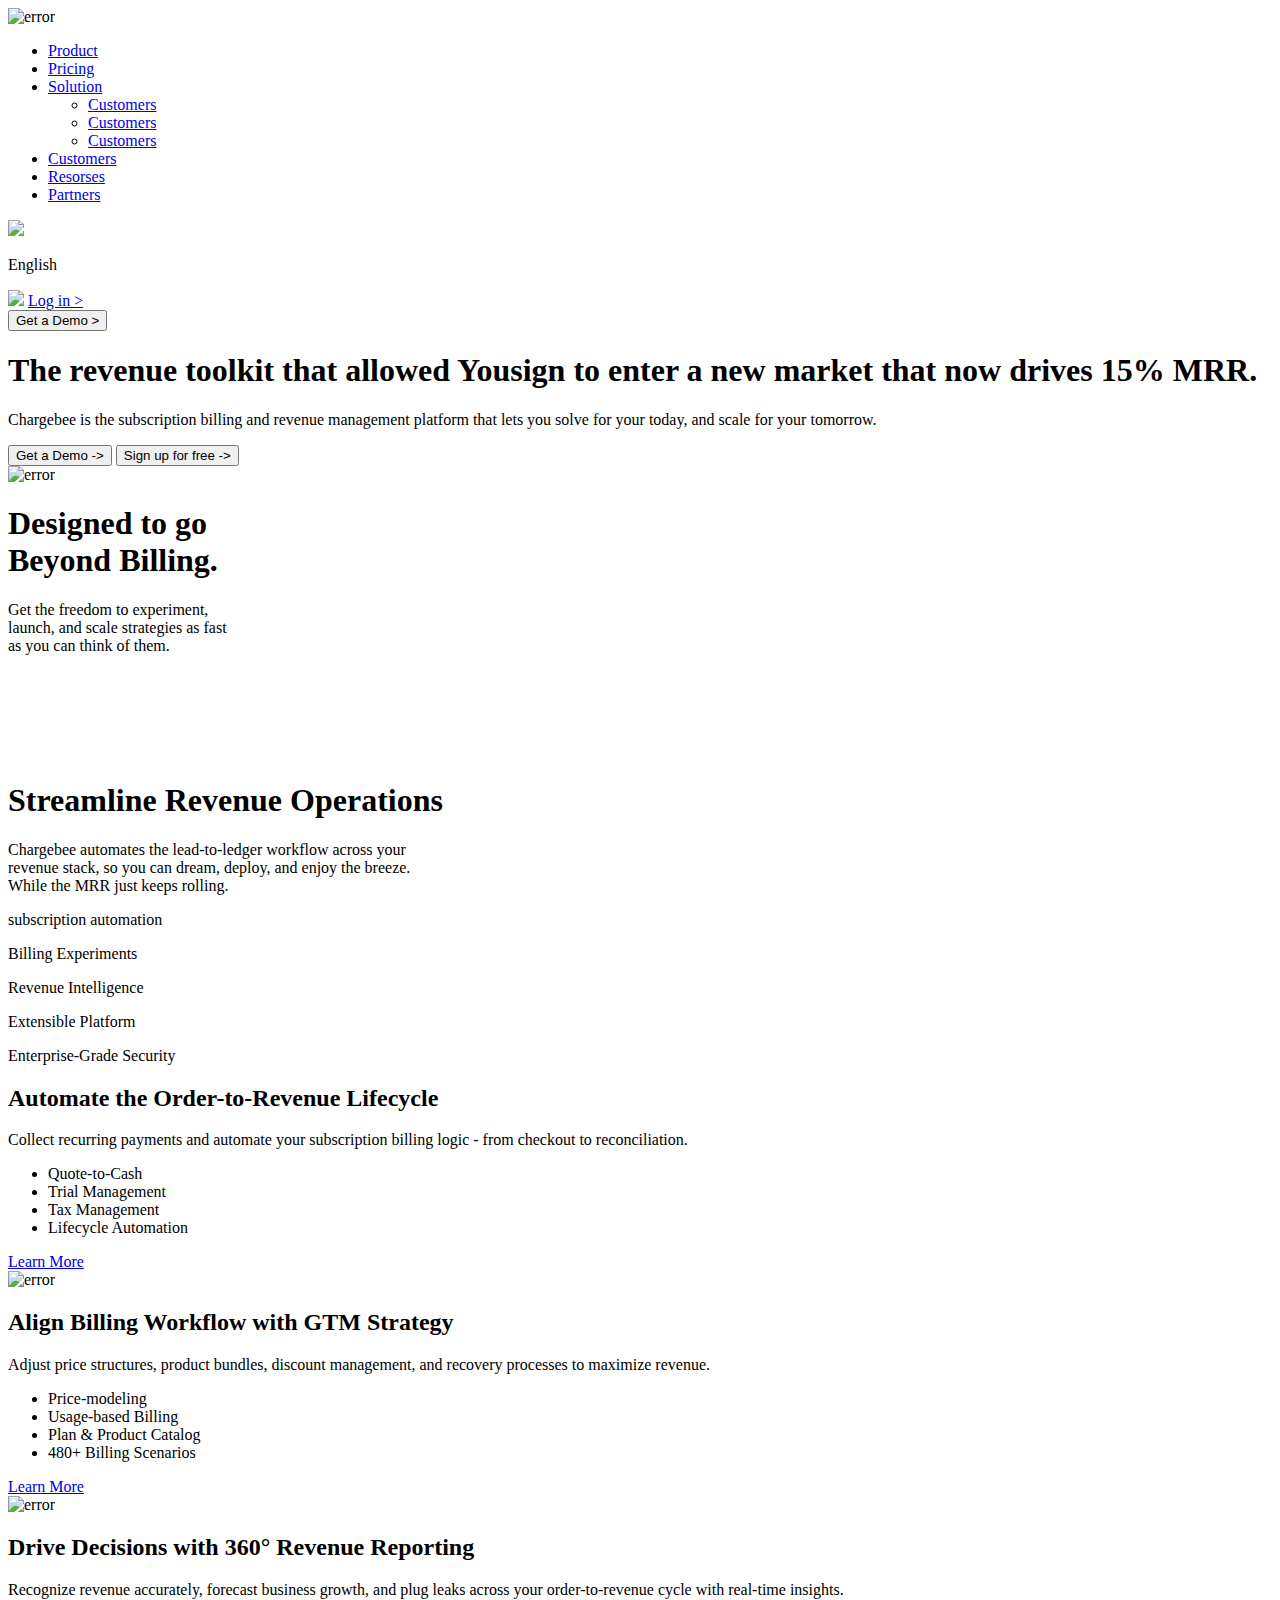
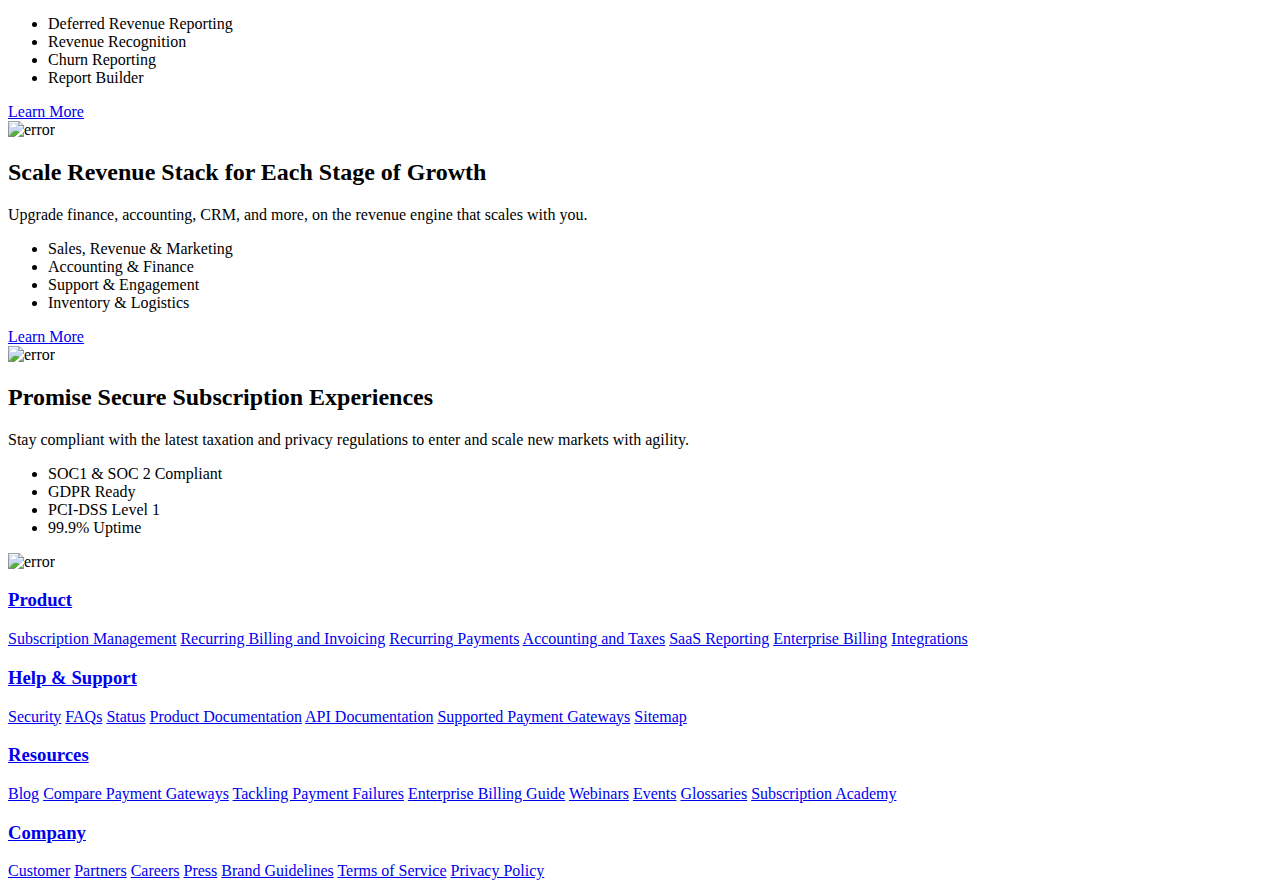
==== index.html @ 1ec97ab1 "Day2work" ====
<!DOCTYPE html>
<html lang="en">
<head>
    <meta charset="UTF-8">
    <meta http-equiv="X-UA-Compatible" content="IE=edge">
    <meta name="viewport" content="width=device-width, initial-scale=1.0">
    <title>Document</title>
    <a target="_blank" href="https://icons8.com/icon/59795/globe"></a>
<link rel="stylesheet" href="index.css">
</head>
<body>
    <div id="navbar">
        <div id="menu">

            <div id="logo">
                <img id="logoimg" src="https://mma.prnewswire.com/media/966476/Chargebee_logotype_Logo.jpg?p=publish" alt="error">
            </div>
            

            <ul class="navlinks">
                <li><a href="#">Product</a></li>
                <li><a href="#">Pricing</a></li>
                <li>
                    <a href="#">Solution</a>
                        <ul class="dropmenu">
                            <li><a href="#">Customers</a></li>
                            <li><a href="#">Customers</a></li>
                            <li><a href="#">Customers</a></li>
                           
                        </ul>
                </li>
                <li><a href="#">Customers</a></li>
                <li><a href="#">Resorses</a></li>
                <li><a href="#">Partners</a></li>
            </ul>
        
        </div>
         <div id="loginopt">
            <div id="lang">
                <img src="https://img.icons8.com/ios-glyphs/30/FD7E14/globe--v1.png">
                <p>English</p>
            </div>
            <div id="log">
                <img src="https://img.icons8.com/fluency-systems-filled/48/FD7E14/lock.png"/>
                <a href="#">Log in ></a> 
                <!-- <img id="arrow" src="https://img.icons8.com/ios-glyphs/30/000000/more-than.png"/> -->
            </div>
            <button>Get a Demo ></button>
        </div>
    </div>
      <div id="upperpart">
        <div>
           <h1>The revenue toolkit that allowed Yousign to enter a new market that now drives 15% MRR.</h1>
           <p>Chargebee is the subscription billing and revenue management platform that lets you solve for your today, and scale for your tomorrow.</p>
           <button id="fbtn">Get a Demo -></button>
           <button id="sbtn">Sign up for free -></button>
        </div>
        <div>
            <img src="images/ceoimg.jpeg" alt="error">
        </div>
    </div>
    <div id="middlepart">
        <div id="designpart">
            <h1>Designed to go <br> Beyond Billing.</h1>
            <p>Get the freedom to experiment, <br> launch, and scale strategies as fast <br> as you can think of them.</p>
            <img src="images/design.jpeg" alt="">
        </div>
        <div id="cards">
            <div><img src="images/card1.jpeg" alt="">
            
            </div>
            <div><img src="images/card2.jpeg" alt="">
           
            </div>
            <div><img src="images/card3.jpeg" alt="">
            
            </div>
            <div><img src="images/card4.jpeg" alt="">
            
            </div>
        </div>
    </div>
    <div id="midline">
        <h1>Streamline Revenue Operations</h1>
        <p>Chargebee automates the lead-to-ledger workflow across your <br> revenue stack, so you can dream, deploy, and enjoy the breeze. <br>
            While the MRR just keeps rolling.</p>
    </div>
    <div id="stickymidnav">
        <div><p>subscription automation</p></div>
        <div><p>Billing Experiments</p></div>
        <div><p> Revenue Intelligence</p></div>
        <div><p>Extensible Platform</p></div>
        <div><p> Enterprise-Grade Security</p></div>
    </div>
    <div class="bignavcard">
        <div>
            <h2>Automate the Order-to-Revenue Lifecycle</h2>
            <p>Collect recurring payments and automate your subscription billing logic - from checkout to reconciliation.</p>
            <ul>
                <li>Quote-to-Cash</li>
                <li>Trial Management</li>
                <li>Tax Management</li>
                <li> Lifecycle Automation</li>
            </ul>
            <a href="#">Learn More</a>
        </div>
        <div>
            <img src="images/bigcard.jpeg" alt="error">
        </div>
    </div>
    <div class="bignavcard">
        <div>
            <h2>Align Billing Workflow with GTM Strategy</h2>
            <p>Adjust price structures, product bundles, discount management, and recovery processes to maximize revenue.</p>
            <ul>
                <li>Price-modeling</li>
                <li>Usage-based Billing</li>
                <li>Plan & Product Catalog</li>
                <li>480+ Billing Scenarios</li>
            </ul>
            <a href="#">Learn More</a>
        </div>
        <div>
            <img src="images/bigcard2.jpeg" alt="error">
        </div>
    </div>
    <div class="bignavcard">
        <div>
            <h2>Drive Decisions with 360° Revenue Reporting</h2>
            <p>Recognize revenue accurately, forecast business growth, and plug leaks across your order-to-revenue cycle with real-time insights.</p>
            <ul>
                <li>Deferred Revenue Reporting</li>
                <li>Revenue Recognition</li>
                <li>Churn Reporting</li>
                <li>Report Builder</li>
            </ul>
            <a href="#">Learn More</a>
        </div>
        <div>
            <img src="images/bigcard3.jpeg" alt="error">
        </div>
    </div>
    <div class="bignavcard">
        <div>
            <h2>Scale Revenue Stack for Each Stage of Growth</h2>
            <p>Upgrade finance, accounting, CRM, and more, on the revenue engine that scales with you.</p>
            <ul>
                <li>Sales, Revenue & Marketing</li>
                <li>Accounting & Finance</li>
                <li> Support & Engagement</li>
                <li>Inventory & Logistics</li>
            </ul>
            <a href="#">Learn More</a>
        </div>
        <div>
            <img src="images/bigcard4.jpeg" alt="error">
        </div>
    </div>
    <div class="bignavcard">
        <div>
            <h2>Promise Secure Subscription Experiences</h2>
            <p>Stay compliant with the latest taxation and privacy regulations to enter and scale new markets with agility.</p>
            <ul>
                <li>SOC1 & SOC 2 Compliant</li>
                <li>GDPR Ready</li>
                <li>PCI-DSS Level 1</li>
                <li>99.9% Uptime</li>
            </ul>
            
        </div>
        <div>
            <img src="images/bigcard5.jpeg" alt="error">
        </div>
    </div>
    <div id="footer">
       <div>
        <h3><a href="#">Product</a> </h3>
        <a href="#">Subscription Management</a>
        <a href="#">Recurring Billing and Invoicing</a>
        <a href="#">Recurring Payments</a>
        <a href="#">Accounting and Taxes</a>
        <a href="#">SaaS Reporting</a>
        <a href="#">Enterprise Billing</a>
        <a href="#">Integrations</a>
       </div>
       <div>
        <h3><a href="#">Help & Support</a></h3>
        <a href="#">Security</a>
        <a href="#">FAQs</a>
        <a href="#">Status</a>
        <a href="#">Product Documentation</a>
        <a href="#">API Documentation</a>
        <a href="#">Supported Payment Gateways</a>
        <a href="#">Sitemap</a>
       </div>
       <div>
        <h3><a href="#">Resources</a></h3>
        <a href="#">Blog</a>
        <a href="#">Compare Payment Gateways</a>
        <a href="#">Tackling Payment Failures</a>
        <a href="#">Enterprise Billing Guide</a>
        <a href="#">Webinars</a>
        <a href="#">Events</a>
        <a href="#">Glossaries</a>
        <a href="#">Subscription Academy</a>
       </div>
       <div>
        <h3><a href="#">Company</a></h3>
        <a href="#">Customer</a>
        <a href="#">Partners</a>
        <a href="#">Careers</a>
        <a href="#">Press</a>
        <a href="#">Brand Guidelines</a>
        <a href="#"> Terms of Service</a>
        <a href="#">Privacy Policy</a>
       </div>
    </div> 
</body>
</html>
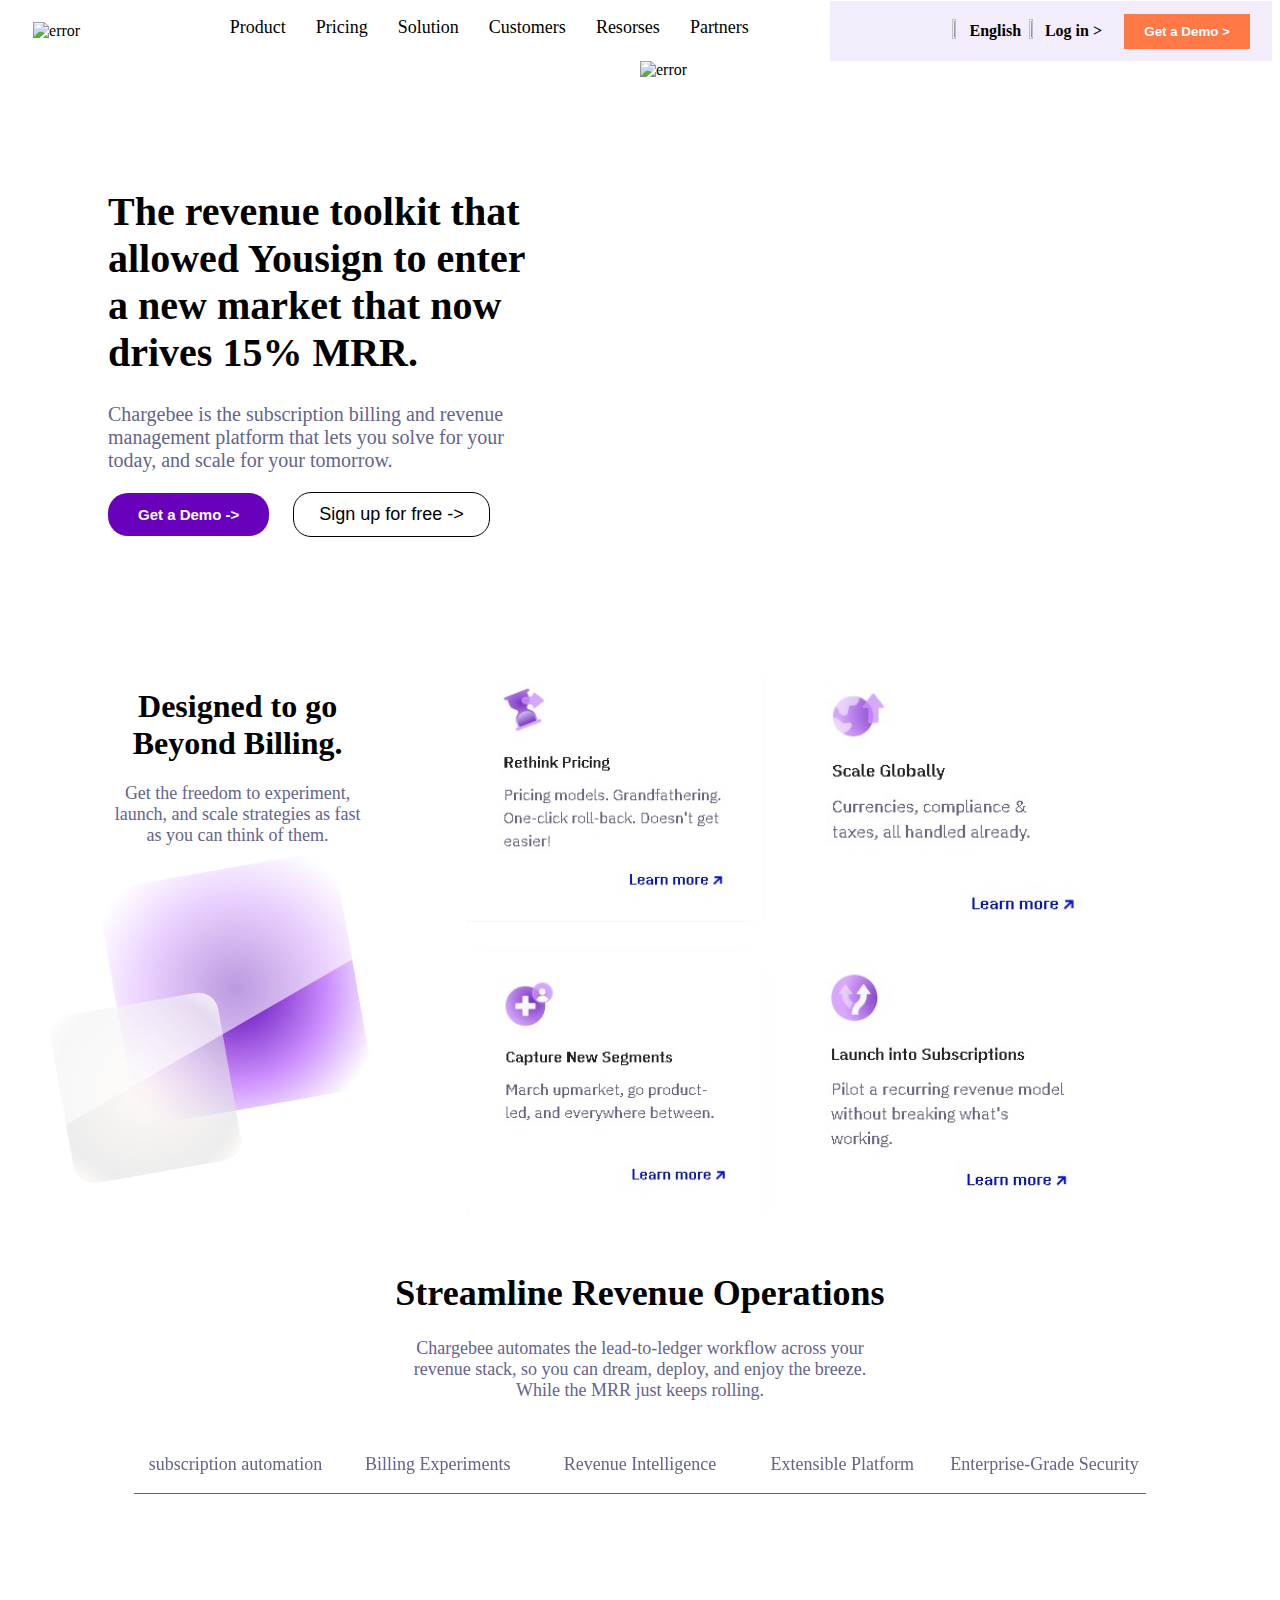
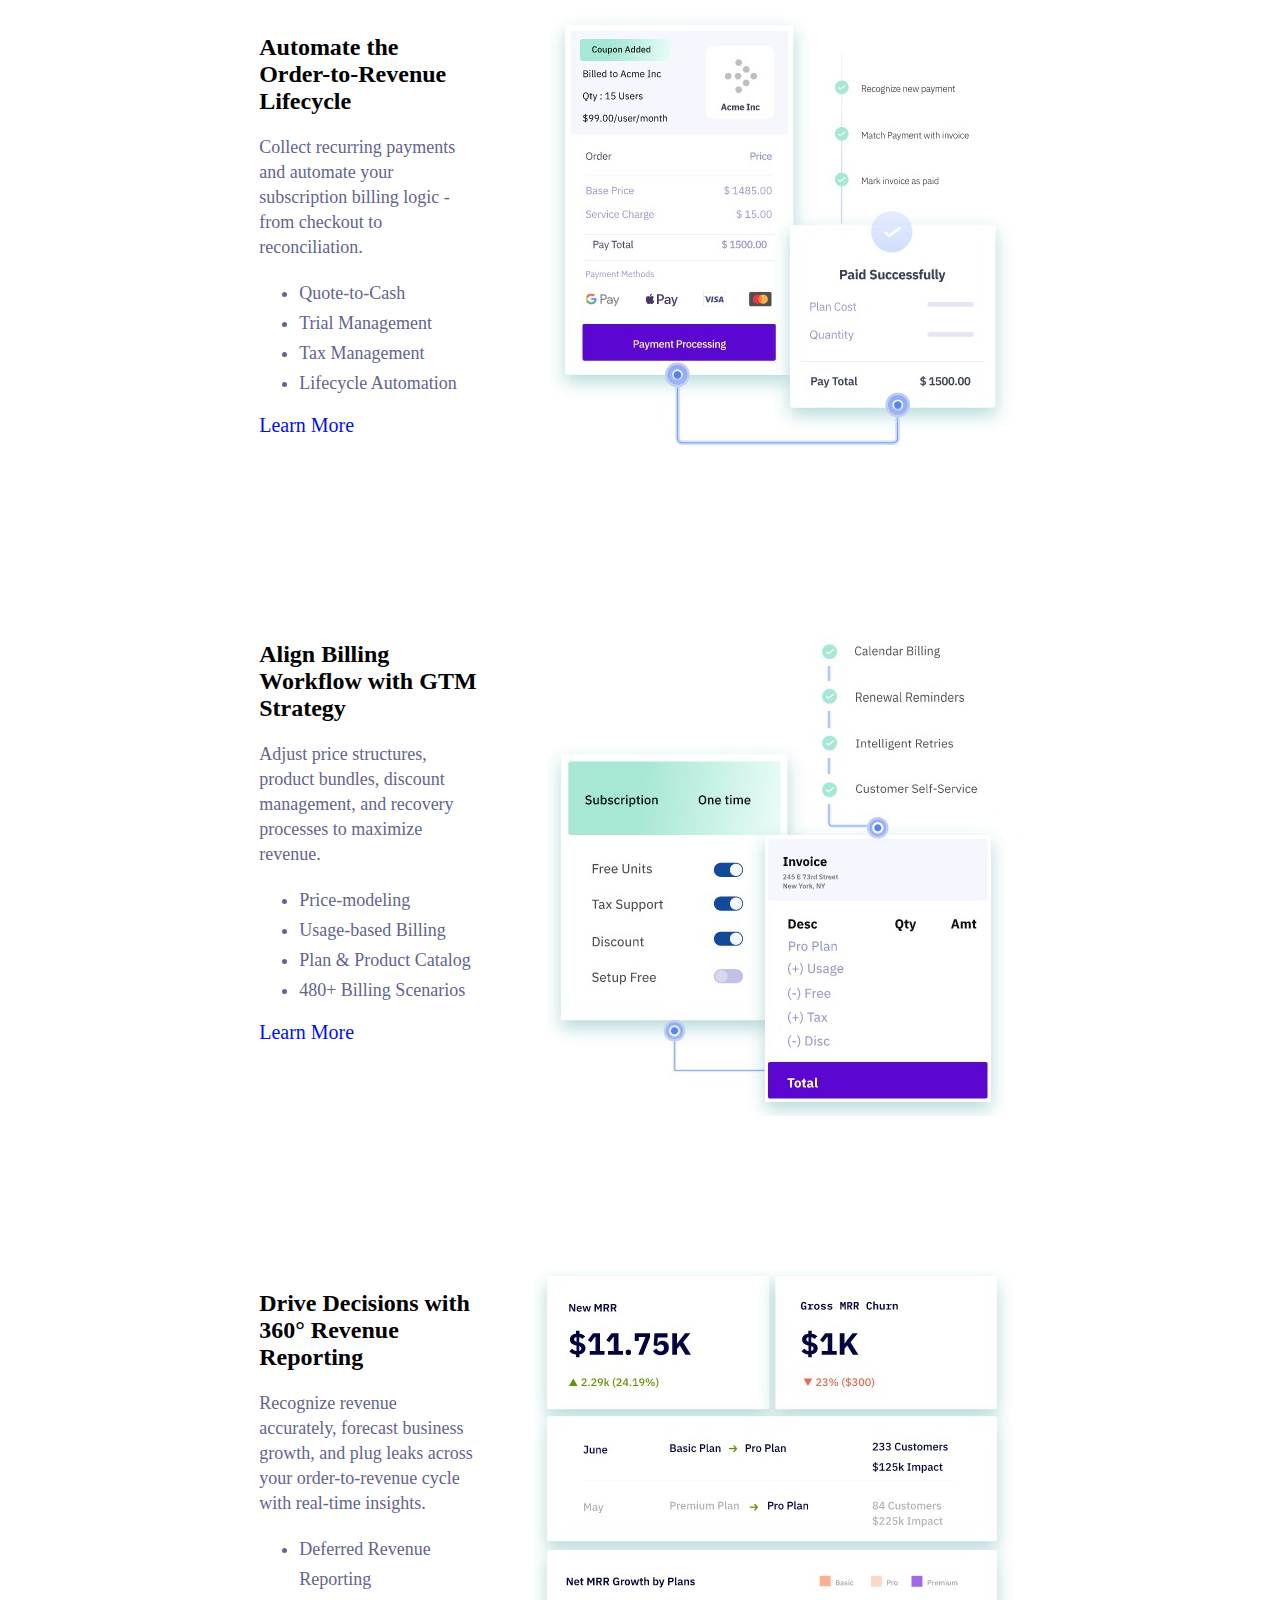
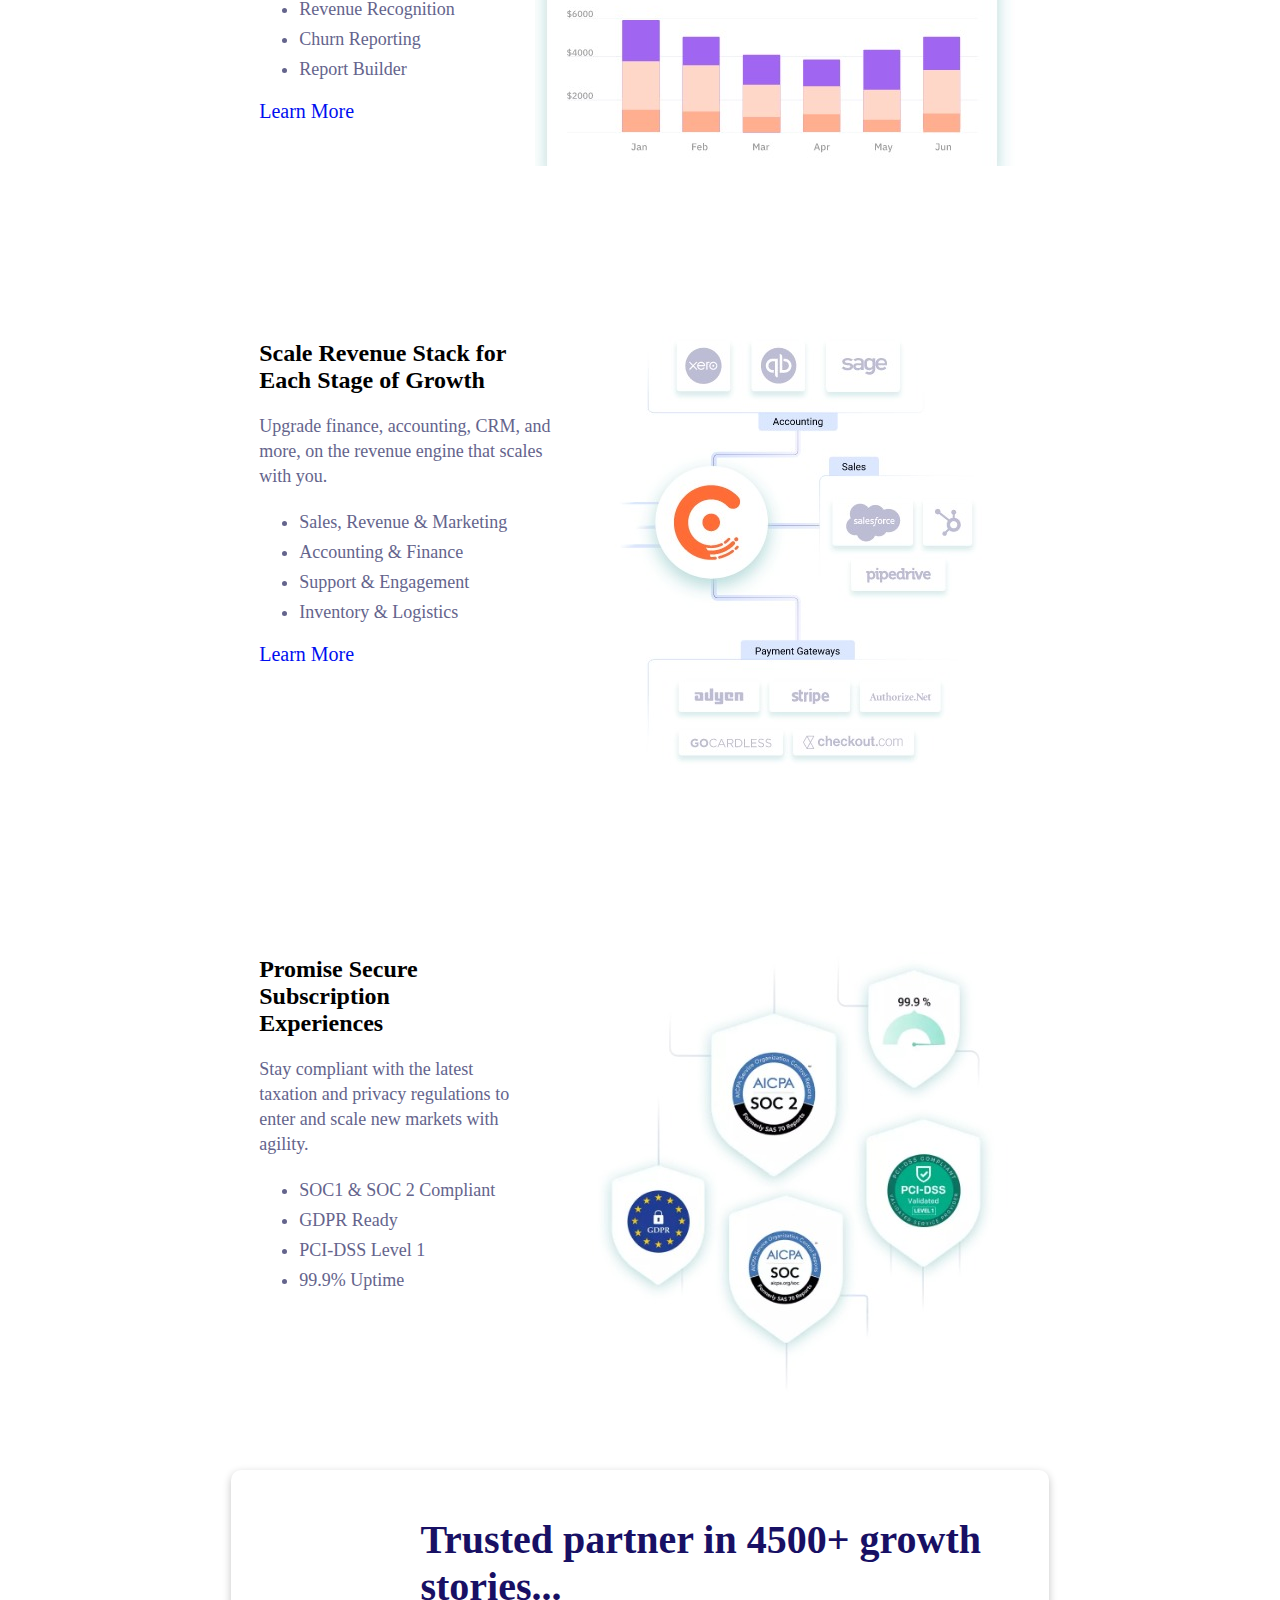
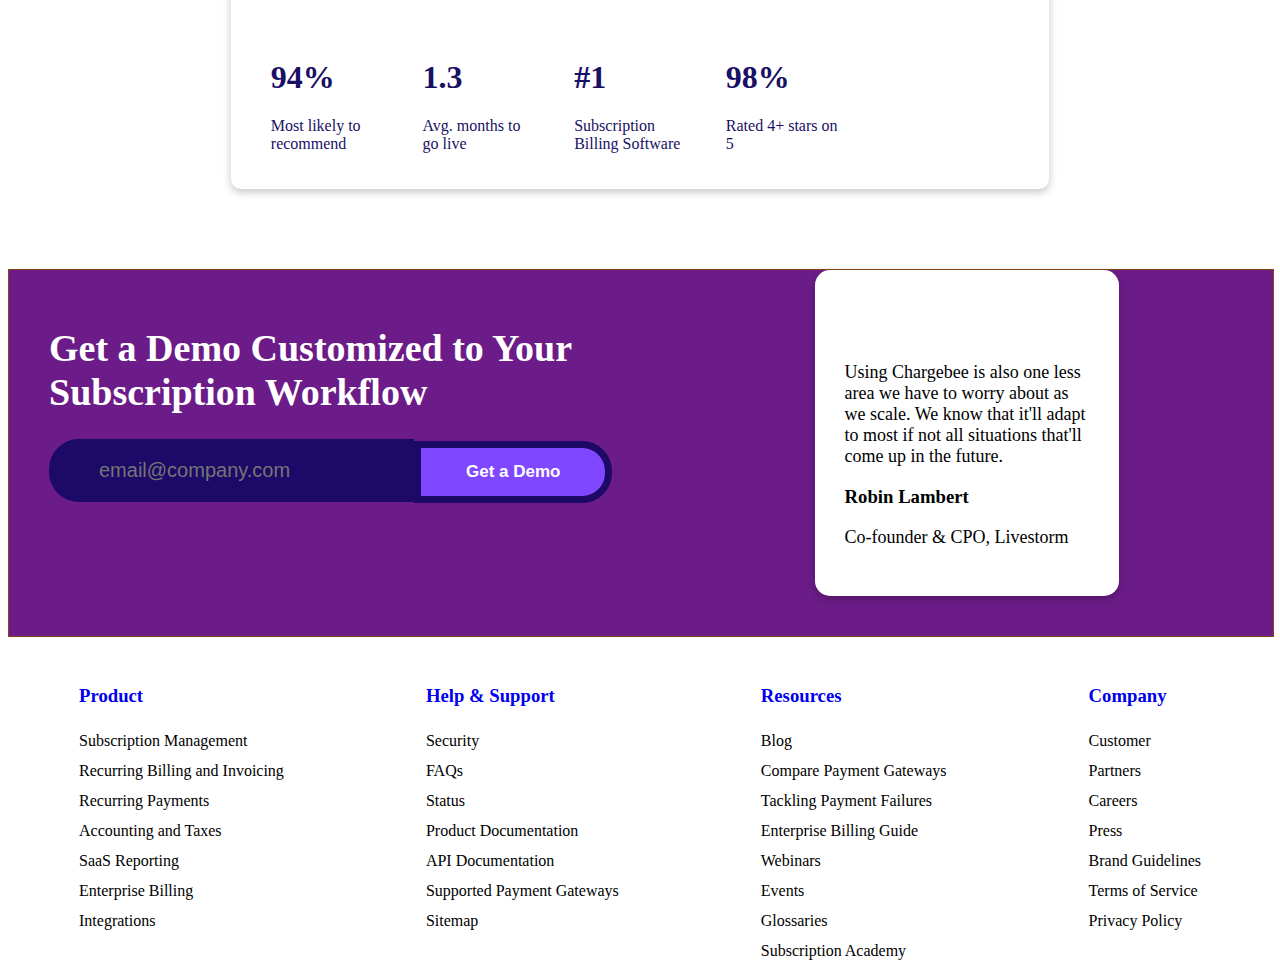
==== commit 20d0a359: "Day 4 work" ====
--- a/index.html
+++ b/index.html
@@ -1,101 +1,190 @@
 <!DOCTYPE html>
 <html lang="en">
+
 <head>
     <meta charset="UTF-8">
     <meta http-equiv="X-UA-Compatible" content="IE=edge">
     <meta name="viewport" content="width=device-width, initial-scale=1.0">
     <title>Document</title>
     <a target="_blank" href="https://icons8.com/icon/59795/globe"></a>
-<link rel="stylesheet" href="index.css">
+    <link rel="stylesheet" href="index.css">
 </head>
+
 <body>
     <div id="navbar">
         <div id="menu">
 
             <div id="logo">
-                <img id="logoimg" src="https://mma.prnewswire.com/media/966476/Chargebee_logotype_Logo.jpg?p=publish" alt="error">
-            </div>
-            
+                <img id="logoimg" src="https://mma.prnewswire.com/media/966476/Chargebee_logotype_Logo.jpg?p=publish"
+                    alt="error">
+            </div>
+
 
             <ul class="navlinks">
-                <li><a href="#">Product</a></li>
+                <li><a href="#">Product</a>
+                    <div id="umegabox" class="megabox">
+                        <div><a href="#">Subscription Management</a>
+                        <a href="#">Overview</a>
+                        <a href="#">Create & Manage Plans</a>
+                        <a href="#">Entitlements</a>
+                        <a href="#">Pricing Management</a>
+                        <a href="#">Retention</a>
+                        <a href="#">Handle Trial Subscriptions</a>
+                        <a href="#">Customer Self-service Portal</a>
+
+                        </div>
+                        <div><a href="#">Billing Automation</a>
+                            <a href="#">Overview</a>
+                            <a href="#">Usage Based Billing</a>
+                            <a href="#">Invoicing Automation</a>
+                            <a href="#">Quotes</a>
+                            <a href="#">Proration</a>
+                        </div>
+                        <div><a href="#">Recurring Payment</a>
+                            <a href="#">Overview</a>
+                            <a href="#"> Multiple Payment Methods</a>
+                            <a href="#">Multiple Payment Gateways</a>
+                            <a href="#">Smart Dunning</a>
+                            <a href="#">Chargeback Management</a>
+                            <a href="#">Checkout Experience</a>
+                            <a href="#">Receivables</a>
+                        </div>
+                        <div><a href="#">Accounting & Taxes</a>
+                            <a href="#">Overview</a>
+                            <a href="#">Revenue Recognition</a>
+                            <a href="#">Manage Sales Tax</a>
+                            <a href="#">One-Click Reconciliation</a>
+                            
+                        </div>
+                        <div><a href="#">Reporting & Analytics</a>
+                            <a href="#">Overview</a>
+                            <a href="#">Deferred Revenue Reporting</a>
+                        </div>
+                    </div>
+
+                </li>
                 <li><a href="#">Pricing</a></li>
                 <li>
                     <a href="#">Solution</a>
-                        <ul class="dropmenu">
-                            <li><a href="#">Customers</a></li>
-                            <li><a href="#">Customers</a></li>
-                            <li><a href="#">Customers</a></li>
-                           
-                        </ul>
-                </li>
-                <li><a href="#">Customers</a></li>
-                <li><a href="#">Resorses</a></li>
-                <li><a href="#">Partners</a></li>
-            </ul>
-        
-        </div>
-         <div id="loginopt">
-            <div id="lang">
-                <img src="https://img.icons8.com/ios-glyphs/30/FD7E14/globe--v1.png">
-                <p>English</p>
-            </div>
-            <div id="log">
-                <img src="https://img.icons8.com/fluency-systems-filled/48/FD7E14/lock.png"/>
-                <a href="#">Log in ></a> 
-                <!-- <img id="arrow" src="https://img.icons8.com/ios-glyphs/30/000000/more-than.png"/> -->
-            </div>
-            <button>Get a Demo ></button>
-        </div>
-    </div>
-      <div id="upperpart">
-        <div>
-           <h1>The revenue toolkit that allowed Yousign to enter a new market that now drives 15% MRR.</h1>
-           <p>Chargebee is the subscription billing and revenue management platform that lets you solve for your today, and scale for your tomorrow.</p>
-           <button id="fbtn">Get a Demo -></button>
-           <button id="sbtn">Sign up for free -></button>
-        </div>
-        <div>
-            <img src="images/ceoimg.jpeg" alt="error">
+                     <div class="megabox">
+                        <div><a href="#">By role</a>
+                        <a href="#">Finance</a>
+                        <a href="#">Sales</a>
+                        <a href="#">RevOps</a>
+                        </div>
+                        
+                        <div> <a href="#">By Industry</a>
+                            <a href="#">eCommerce</a>
+                            <a href="#">E-learning</a>
+                            <a href="#">Publishing</a>
+                            <a href="#">Video & OTT</a>
+                        </div>
+                    
+                        
+                        <div> <a href="#">By Strategy</a>
+                             <a href="#">Roll Out New Pricing</a>
+                            <a href="#"> Expand Globally</a>
+                            <a href="#"> Move Upmarket</a>
+                        </div>
+                        <div><a href="#">By Business Size </a>
+                            <a href="#">Startup</a>
+                            <a href="#">ScaleUp</a>
+                            <a href="#">Enterpris</a>
+                        </div> 
+                        <div><a href="#">By Business Model</a>
+                            <a href="#">Self-serve</a>
+                            <a href="#">Sales-driven</a>
+                            
+                        </div> 
+                        <div><a href="#">By Geography</a>
+                            <a href="#">Europe</a>
+                            <a href="#">Australia</a>
+                            <a href="#">India</a>
+                        </div> 
+                    </div>
+    
+    </li>
+    <li><a href="#">Customers</a></li>
+    <li><a href="#">Resorses</a></li>
+    <li><a href="#">Partners</a></li>
+    </ul>
+
+    </div>
+    <div id="loginopt">
+        <div id="lang">
+            <img src="https://img.icons8.com/ios-glyphs/30/FD7E14/globe--v1.png">
+           <p>English</p>
+        </div>
+        <div id="log">
+            <img src="https://img.icons8.com/fluency-systems-filled/48/FD7E14/lock.png" />
+            <a href="#">Log in ></a>
+            <!-- <img id="arrow" src="https://img.icons8.com/ios-glyphs/30/000000/more-than.png"/> -->
+        </div>
+        <button>Get a Demo ></button>
+    </div>
+    </div>
+    <div id="upperpart">
+        <div>
+            <h1>The revenue toolkit that allowed Yousign to enter a new market that now drives 15% MRR.</h1>
+            <p>Chargebee is the subscription billing and revenue management platform that lets you solve for your today,
+                and scale for your tomorrow.</p>
+            <button id="fbtn">Get a Demo -></button>
+            <button id="sbtn">Sign up for free -></button>
+        </div>
+        <div>
+            <img src="images/newceoimg.jpeg" alt="error">
         </div>
     </div>
     <div id="middlepart">
         <div id="designpart">
             <h1>Designed to go <br> Beyond Billing.</h1>
-            <p>Get the freedom to experiment, <br> launch, and scale strategies as fast <br> as you can think of them.</p>
+            <p>Get the freedom to experiment, <br> launch, and scale strategies as fast <br> as you can think of them.
+            </p>
             <img src="images/design.jpeg" alt="">
         </div>
         <div id="cards">
             <div><img src="images/card1.jpeg" alt="">
-            
+
             </div>
             <div><img src="images/card2.jpeg" alt="">
-           
+
             </div>
             <div><img src="images/card3.jpeg" alt="">
-            
+
             </div>
             <div><img src="images/card4.jpeg" alt="">
-            
+
             </div>
         </div>
     </div>
     <div id="midline">
         <h1>Streamline Revenue Operations</h1>
-        <p>Chargebee automates the lead-to-ledger workflow across your <br> revenue stack, so you can dream, deploy, and enjoy the breeze. <br>
+        <p>Chargebee automates the lead-to-ledger workflow across your <br> revenue stack, so you can dream, deploy, and
+            enjoy the breeze. <br>
             While the MRR just keeps rolling.</p>
     </div>
     <div id="stickymidnav">
-        <div><p>subscription automation</p></div>
-        <div><p>Billing Experiments</p></div>
-        <div><p> Revenue Intelligence</p></div>
-        <div><p>Extensible Platform</p></div>
-        <div><p> Enterprise-Grade Security</p></div>
-    </div>
-    <div class="bignavcard">
+        <div id="icon1">
+            <p>subscription automation</p>
+        </div>
+        <div id="icon2">
+            <p>Billing Experiments</p>
+        </div>
+        <div id="icon3">
+            <p> Revenue Intelligence</p>
+        </div>
+        <div id="icon4">
+            <p>Extensible Platform</p>
+        </div>
+        <div id="icon5">
+            <p> Enterprise-Grade Security</p>
+        </div>
+    </div>
+    <div id="bigcard1" class="bignavcard">
         <div>
             <h2>Automate the Order-to-Revenue Lifecycle</h2>
-            <p>Collect recurring payments and automate your subscription billing logic - from checkout to reconciliation.</p>
+            <p>Collect recurring payments and automate your subscription billing logic - from checkout to
+                reconciliation.</p>
             <ul>
                 <li>Quote-to-Cash</li>
                 <li>Trial Management</li>
@@ -108,10 +197,11 @@
             <img src="images/bigcard.jpeg" alt="error">
         </div>
     </div>
-    <div class="bignavcard">
+    <div id="bigcard2" class="bignavcard">
         <div>
             <h2>Align Billing Workflow with GTM Strategy</h2>
-            <p>Adjust price structures, product bundles, discount management, and recovery processes to maximize revenue.</p>
+            <p>Adjust price structures, product bundles, discount management, and recovery processes to maximize
+                revenue.</p>
             <ul>
                 <li>Price-modeling</li>
                 <li>Usage-based Billing</li>
@@ -124,10 +214,11 @@
             <img src="images/bigcard2.jpeg" alt="error">
         </div>
     </div>
-    <div class="bignavcard">
+    <div id="bigcard3" class="bignavcard">
         <div>
             <h2>Drive Decisions with 360° Revenue Reporting</h2>
-            <p>Recognize revenue accurately, forecast business growth, and plug leaks across your order-to-revenue cycle with real-time insights.</p>
+            <p>Recognize revenue accurately, forecast business growth, and plug leaks across your order-to-revenue cycle
+                with real-time insights.</p>
             <ul>
                 <li>Deferred Revenue Reporting</li>
                 <li>Revenue Recognition</li>
@@ -140,7 +231,7 @@
             <img src="images/bigcard3.jpeg" alt="error">
         </div>
     </div>
-    <div class="bignavcard">
+    <div id="bigcard4" class="bignavcard">
         <div>
             <h2>Scale Revenue Stack for Each Stage of Growth</h2>
             <p>Upgrade finance, accounting, CRM, and more, on the revenue engine that scales with you.</p>
@@ -156,64 +247,117 @@
             <img src="images/bigcard4.jpeg" alt="error">
         </div>
     </div>
-    <div class="bignavcard">
+    <div id="bigcard5" class="bignavcard">
         <div>
             <h2>Promise Secure Subscription Experiences</h2>
-            <p>Stay compliant with the latest taxation and privacy regulations to enter and scale new markets with agility.</p>
+            <p>Stay compliant with the latest taxation and privacy regulations to enter and scale new markets with
+                agility.</p>
             <ul>
                 <li>SOC1 & SOC 2 Compliant</li>
                 <li>GDPR Ready</li>
                 <li>PCI-DSS Level 1</li>
                 <li>99.9% Uptime</li>
             </ul>
-            
+
         </div>
         <div>
             <img src="images/bigcard5.jpeg" alt="error">
         </div>
     </div>
+    <div id="trustedpart">
+        <h1>Trusted partner in 4500+ growth stories...</h1>
+        <div>
+            <img src="images/trustcard.jpeg" alt="">
+            <div>
+                <h1>94%</h1>
+                <p>Most likely to recommend</p>
+            </div>
+
+            <div>
+                <h1>1.3</h1>
+                <p>Avg. months
+                    to go live</p>
+            </div>
+            <div>
+                <h1>#1</h1>
+                <p>Subscription Billing Software</p>
+            </div>
+            <div>
+                <h1>98%</h1>
+                <p>Rated 4+
+                    stars on 5</p>
+            </div>
+        </div>
+    </div>
+    <div id="customizedcard">
+
+        <div>
+            <h1>Get a Demo Customized to Your Subscription Workflow</h1>
+            <input type="text" placeholder="email@company.com"><button>Get a Demo</button>
+        </div>
+        <div>
+            <div id="msgcard">
+                <img src="https://webstatic.chargebee.com/assets/web/529/images/footer/robin-lambert.png" alt="">
+                <p>Using Chargebee is also one less area we have to worry about as we scale. We know that it'll adapt to
+                    most if not all situations that'll come up in the future.</p>
+                <h3>Robin Lambert</h3>
+                <p>Co-founder & CPO, Livestorm</p>
+            </div>
+            <div id="sponser">
+                <img src="https://webstatic.chargebee.com/assets/web/529/images/footer/calendly.svg" alt="">
+                <img src="https://webstatic.chargebee.com/assets/web/529/images/footer/okta.svg" alt="">
+                <img src="https://webstatic.chargebee.com/assets/web/529/images/footer/freshworks.svg" alt="">
+                <img src="https://webstatic.chargebee.com/assets/web/529/images/footer/getaccept.svg" alt="">
+            </div>
+        </div>
+
+    </div>
     <div id="footer">
-       <div>
-        <h3><a href="#">Product</a> </h3>
-        <a href="#">Subscription Management</a>
-        <a href="#">Recurring Billing and Invoicing</a>
-        <a href="#">Recurring Payments</a>
-        <a href="#">Accounting and Taxes</a>
-        <a href="#">SaaS Reporting</a>
-        <a href="#">Enterprise Billing</a>
-        <a href="#">Integrations</a>
-       </div>
-       <div>
-        <h3><a href="#">Help & Support</a></h3>
-        <a href="#">Security</a>
-        <a href="#">FAQs</a>
-        <a href="#">Status</a>
-        <a href="#">Product Documentation</a>
-        <a href="#">API Documentation</a>
-        <a href="#">Supported Payment Gateways</a>
-        <a href="#">Sitemap</a>
-       </div>
-       <div>
-        <h3><a href="#">Resources</a></h3>
-        <a href="#">Blog</a>
-        <a href="#">Compare Payment Gateways</a>
-        <a href="#">Tackling Payment Failures</a>
-        <a href="#">Enterprise Billing Guide</a>
-        <a href="#">Webinars</a>
-        <a href="#">Events</a>
-        <a href="#">Glossaries</a>
-        <a href="#">Subscription Academy</a>
-       </div>
-       <div>
-        <h3><a href="#">Company</a></h3>
-        <a href="#">Customer</a>
-        <a href="#">Partners</a>
-        <a href="#">Careers</a>
-        <a href="#">Press</a>
-        <a href="#">Brand Guidelines</a>
-        <a href="#"> Terms of Service</a>
-        <a href="#">Privacy Policy</a>
-       </div>
-    </div> 
+        <div>
+            <h3><a href="#">Product</a> </h3>
+            <a href="#">Subscription Management</a>
+            <a href="#">Recurring Billing and Invoicing</a>
+            <a href="#">Recurring Payments</a>
+            <a href="#">Accounting and Taxes</a>
+            <a href="#">SaaS Reporting</a>
+            <a href="#">Enterprise Billing</a>
+            <a href="#">Integrations</a>
+        </div>
+        <div>
+            <h3><a href="#">Help & Support</a></h3>
+            <a href="#">Security</a>
+            <a href="#">FAQs</a>
+            <a href="#">Status</a>
+            <a href="#">Product Documentation</a>
+            <a href="#">API Documentation</a>
+            <a href="#">Supported Payment Gateways</a>
+            <a href="#">Sitemap</a>
+        </div>
+        <div>
+            <h3><a href="#">Resources</a></h3>
+            <a href="#">Blog</a>
+            <a href="#">Compare Payment Gateways</a>
+            <a href="#">Tackling Payment Failures</a>
+            <a href="#">Enterprise Billing Guide</a>
+            <a href="#">Webinars</a>
+            <a href="#">Events</a>
+            <a href="#">Glossaries</a>
+            <a href="#">Subscription Academy</a>
+        </div>
+        <div>
+            <h3><a href="#">Company</a></h3>
+            <a href="#">Customer</a>
+            <a href="#">Partners</a>
+            <a href="#">Careers</a>
+            <a href="#">Press</a>
+            <a href="#">Brand Guidelines</a>
+            <a href="#"> Terms of Service</a>
+            <a href="#">Privacy Policy</a>
+        </div>
+    </div>
 </body>
-</html>+
+</html>
+<script src="index.js">
+
+</script>--- a/index.css
+++ b/index.css
@@ -0,0 +1,534 @@
+#navbar{
+    height: 60px;
+    width: 100%;
+    /* border: 1px solid saddlebrown; */
+    display: flex;
+    justify-content: space-between;
+    margin-top: -7px;
+   }
+   #menu{
+    width: 60%;
+    height: 100%;
+    /* border: 1px solid saddlebrown; */
+    display: flex;
+    
+   }
+   #logo{
+      width: 22%;
+      /* border: 1px solid saddlebrown; */
+      display: flex;
+      justify-content: center;
+      align-items: center;
+   }
+   
+   
+   #loginopt{
+    width: 35%;
+    height: 100%;
+    /* border: 1px solid saddlebrown; */
+    display: flex;
+    justify-content: end;
+    align-items: center;
+    gap: 5px;
+    
+    background-color: #f3ecfa;
+   }
+   #lang>p{
+    font-weight: bold;
+   }
+   #logo>img{
+    width: 70%;
+   }
+   .navlinks{
+      display: inline-flex;
+   }
+   .navlinks li{
+      list-style: none;
+   }
+   .navlinks li a{
+      text-decoration: none;
+      font-size: 18px;
+      padding: 9px 15px;
+      color: black;
+   }
+   .megabox{
+      width: 100%;
+      margin-top: 20px;
+      position: absolute;
+      /* border: 1px solid saddlebrown; */
+      opacity: 0;
+      visibility: hidden;
+      padding: 10px 30px 50px;
+      left: 0;
+      background-color: #f3ecfa;
+      display: flex;
+   }
+   #umegabox>div{
+      width: 20%;
+   }
+   .megabox>div{
+      width: 14%;
+      height: auto;
+      /* border: 1px solid saddlebrown; */
+      display: flex;
+      flex-direction: column;
+   }
+   .megabox>div>a{
+      color: #000ff0;
+      line-height: 12px;
+   }
+   .megabox>div>a:first-child{
+      color: black;
+   }
+   .navlinks li:hover .megabox{
+      opacity: 1;
+      visibility: visible;
+   }
+   .dropmenu li a{
+      display: block;
+      padding: 0px opx 10px 0px;
+   }
+
+   #lang>img{
+      width: 25%;
+      height: 25%;
+   }
+   #lang{
+    display: flex;
+    justify-content: center;
+    align-items: center;
+   }
+  
+   #log>img{
+      width: 20%;
+      height: 10%;
+   }
+   #log{
+    display: flex;
+    justify-content: center;
+    align-items: center;
+   }
+   #log>a{
+    text-decoration: none;
+    color: black;
+    font-weight: bold;
+   }
+   #loginopt>button{
+    margin-left: 15px;
+    padding: 10px 20px 10px 20px;
+    color: white;
+    background-color:#ff7846 ;
+    font-weight: bold;
+    border: none;
+    margin-right: 5%;
+   }
+   #upperpart{
+    height: auto;
+    width: 100%;
+    display: grid;
+    grid-template-columns: repeat(2,1fr);
+    grid-template-rows: repeat(1,auto);
+    /* border: 1px solid saddlebrown; */
+   }
+   #upperpart>div:first-child{
+    padding: 100px;
+   }
+   #upperpart>div:first-child>h1{
+    font-size: 40px;
+   }
+   #upperpart>div:first-child>p{
+    font-size: 20px;
+    color: #64648c;
+   }
+   #fbtn{
+    background-color: #6800bc;
+    padding: 13px 30px;
+    color: white;
+    font-size: 15px;
+    font-weight: bold;
+    border-radius: 20px;
+    border: none;
+   }
+   #sbtn{
+    background-color: white;
+    padding: 11px 25px;
+    color: black;
+    font-size: 18px;
+    /* font-weight: bold; */
+    border-radius: 18px;
+    border: 1px solid black;
+    margin-left: 20px;
+   }
+#middlepart{
+    display: flex;
+    height: auto;
+    width: 100%;
+    margin-top: 30px;
+}
+#designpart{
+   width: 30%;
+   height: 100%;
+   /* border: 1px solid saddlebrown; */
+   padding: 0px 40px;
+   
+}
+#designpart>h1{
+   /* margin: auto; */
+   text-align: center;
+}
+#designpart>p{
+    margin: auto;
+    text-align: center;
+    font-size: 18px;
+    color: #64648c;
+ }
+ #cards{
+    display: grid;
+    grid-template-columns: repeat(2,1fr);
+    grid-template-rows: repeat(2,45%);
+    gap: 20px;
+    width: 50%;
+    height: auto;
+    /* border: 1px solid saddlebrown; */
+
+ }
+ #cards>div{
+    /* border: 1px solid saddlebrown; */
+    /* width: 50%; */
+    padding: 0%;
+ }
+ #cards>div>img{
+   width: 100%;
+   
+ }
+ #cards>div>img:hover{
+   box-shadow: rgba(0, 0, 0, 0.35) 0px 5px 15px;
+   width: 102%;
+ }
+ #midline{
+    height: auto;
+    width: 50%;
+    /* border: 1px solid saddlebrown; */
+    margin: auto;
+ }
+ #midline>h1{
+    text-align: center;
+    font-size: 36px;
+ }
+ #midline>p{
+    text-align: center;
+    font-size: 18px;
+    color: #64648c;
+ }
+ #stickymidnav{
+    width: 80%;
+    display: grid;
+    grid-template-columns: repeat(5,1fr);
+    grid-template-rows: repeat(1,auto);
+    margin: auto;
+    margin-top: 35px;
+    position: -webkit-sticky;
+    position: sticky;
+    top: 0;
+    backdrop-filter: blur(8px);
+ }
+ #stickymidnav>div{
+    /* border: 1px solid saddlebrown; */
+    border-bottom: 1px solid #64648c;
+    cursor: pointer;
+ }
+ #stickymidnav>div:hover{
+   border-bottom: 2px solid blue;
+ }
+ #stickymidnav>div>p:hover{
+   color: #000ff0;
+ }
+ #stickymidnav>div>p{
+    text-align: center;
+    font-size: 18px;
+    color: #64648c;
+ }
+ .bignavcard{
+    height: auto;
+    width: 65%;
+    display: flex;
+    margin: auto;
+    padding-top: 30px;
+    margin-top: 60px;
+ }
+ .bignavcard>div{
+    padding: 30px;
+ }
+ .bignavcard>div:first-child>h3{
+    font-weight: bold;
+ }
+ .bignavcard>div:first-child>p{
+    font-size: 18px;
+    color: #64648c;
+    line-height: 25px;
+ }
+ .bignavcard>div:first-child>ul>li{
+    font-size: 18px;
+    color: #64648c;
+    line-height: 30px;
+    /* list-style-image: -moz-element(); */
+ }
+ .bignavcard>div:first-child>a{
+    color: #000ff0;
+    text-decoration: none;
+    font-size: 20px;
+ }
+ #footer{
+    height: auto;
+    width: 100%;
+    display: flex;
+    justify-content: space-around;
+    margin-top: 30px;
+ }
+ #footer>div{
+    display: flex;
+    flex-direction: column;
+    
+ }
+ #footer>div>a{
+    line-height: 30px;
+    text-decoration: none;
+    color: black;
+ }
+ #footer>div>h3>a{
+    text-decoration: none;
+ }
+ /* #dropdown{
+   display: flex;
+   background-color: #f3ecfa;
+   visibility: hidden;
+ }
+ #dropl>a:hover #dropdown{
+    visibility: visible;
+ } */
+ #trustedpart{
+   height: auto;
+   width: 60%;
+   /* border: 1px solid saddlebrown; */
+   margin: auto;
+   margin-top: 30px;
+   padding: 20px 60px 20px 0px;
+   box-shadow: rgba(0, 0, 0, 0.24) 0px 3px 8px;
+   border-radius: 10px;
+ }
+ #trustedpart>div:last-child{
+   display:flex;
+   width: 80%;
+   gap: 40px;
+   justify-content: end;
+   /* border: 1px solid saddlebrown; */
+ }
+ #trustedpart>div:last-child>div{
+   width: 35%;
+ }
+ #trustedpart>h1{
+   font-size: 40px;
+   /* text-align: center; */
+   margin-left: 25%;
+   color: #181064;
+ }
+ #trustedpart>div>div>p,#trustedpart>div>div>h1{
+   color: #181064;
+ }
+ #customizedcard{
+   height: auto;
+   width: 100%;
+   border: 1px solid saddlebrown;
+   display: flex;
+   margin-top: 80px;
+   
+ }
+ #customizedcard>div{
+   height: 80%;
+   width: 50%;
+   top: 20%;
+   background-color: #6c1c88;
+ }
+ #customizedcard>div:first-child{
+   padding: 30px 0px 80px 40px;
+   height: inherit;
+ }
+ #customizedcard>div>h1{
+   color: white;
+   font-size: 38px;
+ }
+ #customizedcard>div>input{
+   padding: 20px 50px;
+   border-top-left-radius: 30px;
+   border-bottom-left-radius: 30px;
+   border: none;
+   background-color: #1d0968;
+   font-size: 20px;
+   
+
+ }
+ #customizedcard>div>button{
+   padding: 14px 45px;
+  border: 7px solid #1d0968;
+  border-top-right-radius: 30px;
+  border-bottom-right-radius: 30px;
+background-color: #7f47ff;
+color: white;
+font-size: 17px;
+font-weight: bold;
+ }
+ #msgcard{
+   width: 40%;
+   height: 150%;
+   box-shadow: rgba(0, 0, 0, 0.24) 0px 3px 8px;
+   margin: auto;
+   background-color: white;
+   border-radius: 15px;
+   padding: 30px;
+ }
+ #msgcard>img{
+   width: 40%;
+   border-radius: 60px;
+   padding: 20px 20px;
+ }
+ #msgcard>p{
+   font-size: 18px;
+   
+ }
+ #sponser{
+   display: flex;
+   gap: 20px;
+   padding: 20px;
+   justify-content: center;
+ }
+ #sponser>img{
+  width: 14%;
+ }
+ @media all and (min-width:360px) and (max-width:600px) {
+   #upperpart{
+     grid-template-columns: repeat(1,100%);
+      grid-template-rows: repeat(2,auto);
+      /* border: 1px solid saddlebrown; */
+
+     }
+     #upperpart>div:first-child{
+      padding: 10px;
+      order: 2;
+     }
+     #upperpart>div:last-child>img{
+      width: 100%;
+     }
+     #middlepart{
+      flex-direction: column;
+  }
+  #designpart{
+   width: 100%;
+   height: auto;
+   
+}
+#designpart>img{
+   display: none;
+}
+#cards{
+   
+   grid-template-columns: repeat(1,auto);
+   grid-template-rows: repeat(4,auto);
+  
+   width: 70%;
+}
+#cards>div{
+  
+   padding-left: 20px;
+}
+#midline{
+   height: auto;
+   width: 100%;
+   
+}
+#midline>h1{
+   /* text-align: center; */
+   font-size: 25px;
+}
+#midline>p{
+   /* text-align: center; */
+   font-size: 15px;
+   color: #64648c;
+   line-height: 20px;
+}
+#stickymidnav{
+   display: none;
+}
+.bignavcard{
+   
+   width: 100%;
+   flex-direction: column;
+   margin: auto;
+   padding-top: 30px;
+   /* margin-top: 60px; */
+}
+.bignavcard img{
+width: 100%;
+
+ }
+ #trustedpart>div:last-child{
+   flex-wrap: wrap;
+ }
+ #customizedcard{
+  
+   width: 100%;
+   flex-direction: column;
+   
+   
+   
+ }
+ #customizedcard>div{
+   height: auto;
+   width: 100%;
+   top: 20%;
+   background-color: #6c1c88;
+ }
+ #customizedcard>div:first-child{
+   padding: 10px;
+   order: 2;
+ }
+ #customizedcard>div>h1{
+   
+   font-size: 25px;
+ }
+ #customizedcard>div>input{
+   padding: 15px 30px;
+ }
+ #customizedcard>div>button{
+   padding: 14px 45px;
+  border: 7px solid #1d0968;
+  border-top-right-radius: 30px;
+  border-bottom-right-radius: 30px;
+background-color: #7f47ff;
+color: white;
+font-size: 17px;
+font-weight: bold;
+ }
+ #msgcard{
+   width: 90%;
+   padding: 5px;
+   height: auto;
+   margin-top: 3px;
+ }
+ #footer{
+   flex-direction: column;
+   padding-left: 10px;
+
+ }
+ .navlinks{
+   display: none;
+ }
+ #loginopt{
+   display: none;
+ }
+ #logo>img{
+   width: 100%;
+}
+#logo{
+   width: 40%;
+}
+ }